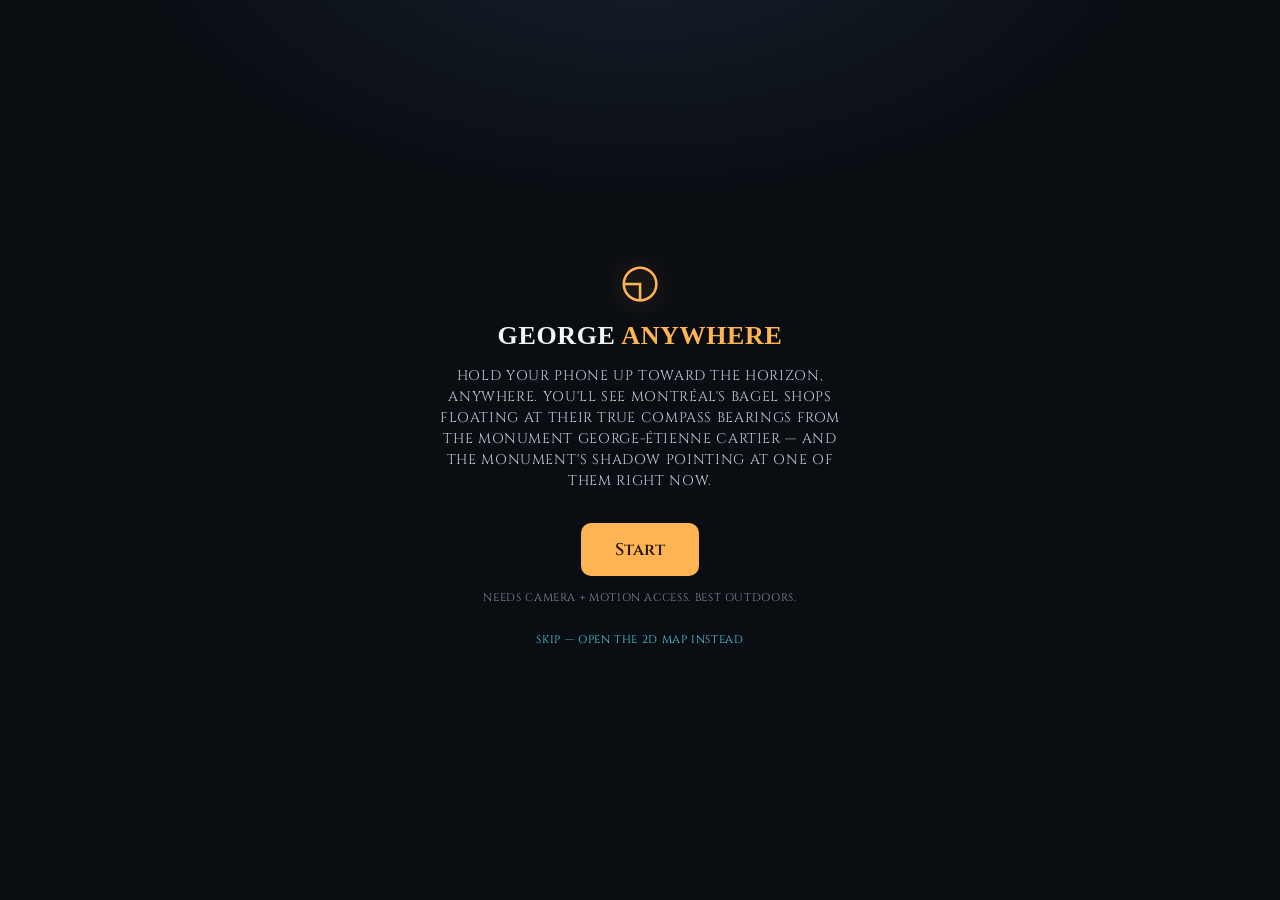
==== anywhere/index.html @ a3527b74 "Rework AR into /ar (WebXR at statue) + /anywhere; carved-stone UI - /ar is now WebXR/ARCore, GPS-gat" ====
<!DOCTYPE html>
<html lang="en">
<head>
  <meta charset="utf-8" />
  <meta name="viewport" content="width=device-width, initial-scale=1, maximum-scale=1, user-scalable=no, viewport-fit=cover" />
  <title>George Anywhere — Bagel Sundial</title>
  <meta name="description" content="Stand at the Monument George-Étienne Cartier and see the bagel sundial in AR: bagel shops at their true bearings and the sun's shadow pointing at one of them." />

  <link rel="preconnect" href="https://fonts.googleapis.com" />
  <link rel="preconnect" href="https://fonts.gstatic.com" crossorigin />
  <link href="https://fonts.googleapis.com/css2?family=Cinzel:wght@400;500;600;700&display=swap" rel="stylesheet" />
  <link rel="stylesheet" href="style.css" />
  <script type="importmap">
  {
    "imports": {
      "three": "https://cdn.jsdelivr.net/npm/three@0.160.0/build/three.module.js",
      "three/addons/": "https://cdn.jsdelivr.net/npm/three@0.160.0/examples/jsm/"
    }
  }
  </script>
</head>
<body>
  <!-- live camera feed (compass mode) -->
  <video id="cam" playsinline muted></video>

  <!-- compass HUD overlay -->
  <div id="hud" class="hud" hidden>
    <div class="horizon"></div>
    <div class="crosshair"></div>
    <div id="markers" class="markers"></div>
    <div id="shadowCallout" class="shadow-callout" hidden>
      <span class="sc-label">the shadow points to</span>
      <span class="sc-name" id="scName">—</span>
    </div>
  </div>

  <!-- WebXR dom-overlay root (used only during an XR session) -->
  <div id="xrOverlay" class="xr-overlay" hidden>
    <button id="xrExit" class="btn ghost" type="button">Exit AR</button>
    <div id="xrHint" class="xr-hint">Point at the ground and tap to place the sundial</div>
    <div id="xrInfo" class="xr-info"></div>
  </div>

  <!-- top bar -->
  <header class="bar" id="bar" hidden>
    <a class="back" href="/">‹ map</a>
    <div class="bar-mid" id="barInfo">—</div>
    <button class="btn small" id="enterAR" type="button" hidden>3D AR</button>
  </header>

  <!-- bottom info -->
  <footer class="info" id="info" hidden>
    <div class="info-row"><span id="clock">—</span><span id="sun">—</span></div>
    <div class="info-target" id="infoTarget">—</div>
  </footer>

  <!-- start / permission screen -->
  <div id="start" class="start">
    <div class="start-card">
      <div class="mark">◵</div>
      <h1>George <span>Anywhere</span></h1>
      <p>Hold your phone up toward the horizon, anywhere. You'll see Montréal's bagel shops floating at their true compass bearings from the Monument George-Étienne Cartier — and the monument's shadow pointing at one of them right now.</p>
      <button id="startBtn" class="btn big" type="button">Start</button>
      <p class="fine" id="startFine">Needs camera + motion access. Best outdoors.</p>
      <a class="fine link" href="/">skip — open the 2D map instead</a>
    </div>
  </div>

  <div id="toast" class="toast" hidden></div>

  <script type="module" src="ar.js"></script>
</body>
</html>
---- anywhere/style.css ----
:root {
  --ink: #f2f5fa;
  --accent: #ffb454;
  --accent-2: #4fd0e3;
  --target: #ffd166;
  --panel: rgba(14, 17, 22, 0.82);
  --mono: "Cinzel", "Trajan Pro", Georgia, serif;
}
* { box-sizing: border-box; -webkit-tap-highlight-color: transparent; }
[hidden] { display: none !important; }   /* make the hidden attribute win over display:grid/flex */
html, body {
  margin: 0; height: 100%; overflow: hidden;
  background: #05070a; color: var(--ink);
  font-family: var(--mono);
  text-transform: uppercase; letter-spacing: 0.04em;
  -webkit-font-smoothing: antialiased;
}

/* camera feed */
#cam {
  position: fixed; inset: 0;
  width: 100%; height: 100%;
  object-fit: cover;
  background: #05070a;
  z-index: 0;
}

/* ---------- compass HUD ---------- */
.hud { position: fixed; inset: 0; z-index: 10; pointer-events: none; }
.horizon {
  position: absolute; left: 0; right: 0; top: 50%;
  border-top: 1px solid rgba(255,255,255,.18);
}
.crosshair {
  position: absolute; left: 50%; top: 50%;
  width: 22px; height: 22px; transform: translate(-50%,-50%);
  border: 1px solid rgba(255,255,255,.5); border-radius: 50%;
}
.crosshair::after {
  content: ""; position: absolute; inset: 9px;
  background: rgba(255,255,255,.7); border-radius: 50%;
}
.markers { position: absolute; inset: 0; }

/* a bearing marker (bagel or the shadow pointer) */
.marker {
  position: absolute; top: 50%;
  transform: translate(-50%, -50%);
  display: flex; flex-direction: column; align-items: center;
  gap: 4px; white-space: nowrap;
  transition: opacity .15s;
}
.marker .dot {
  width: 10px; height: 10px; border-radius: 50%;
  background: #cfd6e0; border: 2px solid rgba(0,0,0,.4);
}
.marker .tag {
  font-size: 11px; padding: 2px 7px; border-radius: 6px;
  background: var(--panel); color: var(--ink);
  border: 1px solid rgba(255,255,255,.14);
  max-width: 42vw; overflow: hidden; text-overflow: ellipsis;
}
.marker .meta { font-size: 9px; color: #9fb0c2; }

.marker.target .dot { background: var(--target); width: 14px; height: 14px; box-shadow: 0 0 12px rgba(255,209,102,.8); }
.marker.target .tag { border-color: var(--target); color: #fff; font-weight: 600; }

/* the shadow pointer marker */
.marker.shadow { top: 50%; }
.marker.shadow .arrow {
  font-size: 30px; line-height: 1; color: var(--accent);
  text-shadow: 0 0 10px rgba(255,180,84,.7);
}
.marker.shadow .tag { border-color: var(--accent); color: #ffe6bd; }

.shadow-callout {
  position: absolute; left: 50%; bottom: 108px; transform: translateX(-50%);
  text-align: center; background: var(--panel);
  border: 1px solid var(--accent); border-radius: 10px;
  padding: 8px 16px; max-width: 88vw;
}
.sc-label { display: block; font-size: 10px; letter-spacing: 1.5px; text-transform: uppercase; color: var(--accent); }
.sc-name { display: block; font-size: 16px; margin-top: 2px; }

/* ---------- bars ---------- */
.bar {
  position: fixed; top: 0; left: 0; right: 0; z-index: 20;
  display: flex; align-items: center; justify-content: space-between; gap: 10px;
  padding: calc(env(safe-area-inset-top) + 8px) 12px 8px;
  background: linear-gradient(180deg, rgba(5,7,10,.7), transparent);
}
.back { color: var(--ink); text-decoration: none; font-size: 14px; opacity: .9; }
.bar-mid { font-size: 11px; color: #9fb0c2; }

.info {
  position: fixed; left: 0; right: 0; bottom: 0; z-index: 20;
  padding: 10px 14px calc(env(safe-area-inset-bottom) + 12px);
  background: linear-gradient(0deg, rgba(5,7,10,.82), transparent);
}
.info-row { display: flex; justify-content: space-between; font-size: 12px; color: #b9c6d4; }
.info-target { margin-top: 4px; font-size: 14px; }

/* ---------- buttons ---------- */
.btn {
  font-family: var(--mono); cursor: pointer;
  background: var(--accent); color: #241706; border: none;
  border-radius: 10px; padding: 12px 20px; font-size: 15px; font-weight: 600;
  pointer-events: auto;
}
.btn.small { padding: 7px 12px; font-size: 12px; border-radius: 8px; }
.btn.big { padding: 15px 34px; font-size: 17px; }
.btn.ghost { background: rgba(14,17,22,.8); color: var(--ink); border: 1px solid rgba(255,255,255,.2); }

/* ---------- start screen ---------- */
.start {
  position: fixed; inset: 0; z-index: 50;
  display: grid; place-items: center; padding: 24px;
  background:
    radial-gradient(900px 500px at 50% -10%, #16202c 0%, transparent 60%),
    #0a0d12;
}
.start-card { max-width: 420px; text-align: center; }
.start .mark { font-size: 46px; color: var(--accent); filter: drop-shadow(0 0 14px rgba(255,180,84,.4)); }
.start h1 { margin: 8px 0 14px; font-size: 26px; font-family: "Iowan Old Style", Palatino, Georgia, serif; }
.start h1 span { color: var(--accent); }
.start p { color: #c2ccd8; font-size: 14px; line-height: 1.5; }
.start .fine { font-size: 11px; color: #7f8d9a; margin-top: 14px; }
.start .link { display: inline-block; color: var(--accent-2); text-decoration: none; }
.start .btn { margin-top: 18px; }

/* ---------- WebXR overlay ---------- */
.xr-overlay { position: fixed; inset: 0; z-index: 40; pointer-events: none; }
.xr-overlay .btn { position: absolute; top: calc(env(safe-area-inset-top) + 10px); right: 12px; }
.xr-hint {
  position: absolute; left: 50%; bottom: 60px; transform: translateX(-50%);
  background: var(--panel); border: 1px solid rgba(255,255,255,.18);
  border-radius: 10px; padding: 8px 16px; font-size: 13px; text-align: center; max-width: 86vw;
}
.xr-info {
  position: absolute; left: 50%; bottom: 14px; transform: translateX(-50%);
  font-size: 13px; color: var(--target); text-align: center;
}

/* ---------- toast ---------- */
.toast {
  position: fixed; left: 50%; bottom: calc(env(safe-area-inset-bottom) + 88px);
  transform: translateX(-50%); z-index: 60;
  background: var(--panel); border: 1px solid rgba(255,255,255,.2);
  border-radius: 10px; padding: 10px 16px; font-size: 13px; max-width: 88vw; text-align: center;
}
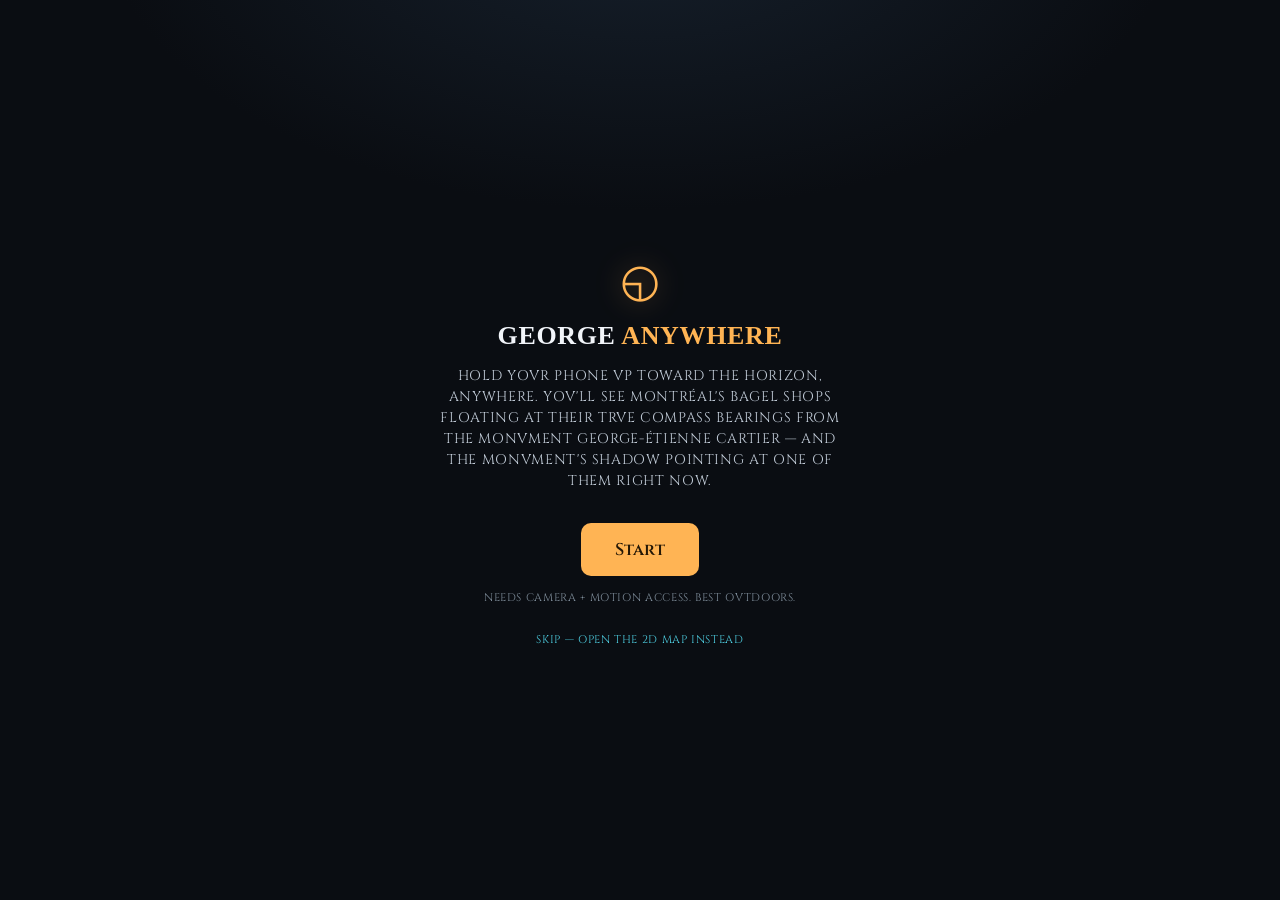
==== commit 2ccc2003: "u→v transliteration, dial highlight/stagger, no-motion disclaimer - js/carve.js: replace every u→v i" ====
--- a/anywhere/index.html
+++ b/anywhere/index.html
@@ -10,6 +10,7 @@
   <link rel="preconnect" href="https://fonts.gstatic.com" crossorigin />
   <link href="https://fonts.googleapis.com/css2?family=Cinzel:wght@400;500;600;700&display=swap" rel="stylesheet" />
   <link rel="stylesheet" href="style.css" />
+  <script src="../js/carve.js"></script>
   <script type="importmap">
   {
     "imports": {
@@ -66,6 +67,7 @@
     </div>
   </div>
 
+  <div id="disclaimer" class="disclaimer" hidden>This device doesn't have motion data and won't work very well</div>
   <div id="toast" class="toast" hidden></div>
 
   <script type="module" src="ar.js"></script>
--- a/anywhere/style.css
+++ b/anywhere/style.css
@@ -142,6 +142,14 @@
 }
 
 /* ---------- toast ---------- */
+.disclaimer {
+  position: fixed; z-index: 55;
+  left: 12px; right: 12px; top: calc(env(safe-area-inset-top) + 46px);
+  margin: 0 auto; max-width: 460px;
+  background: rgba(120, 26, 26, 0.9); border: 1px solid #e0736d;
+  color: #ffe2e0; border-radius: 10px; padding: 10px 14px;
+  font-size: 13px; text-align: center; line-height: 1.4;
+}
 .toast {
   position: fixed; left: 50%; bottom: calc(env(safe-area-inset-bottom) + 88px);
   transform: translateX(-50%); z-index: 60;
